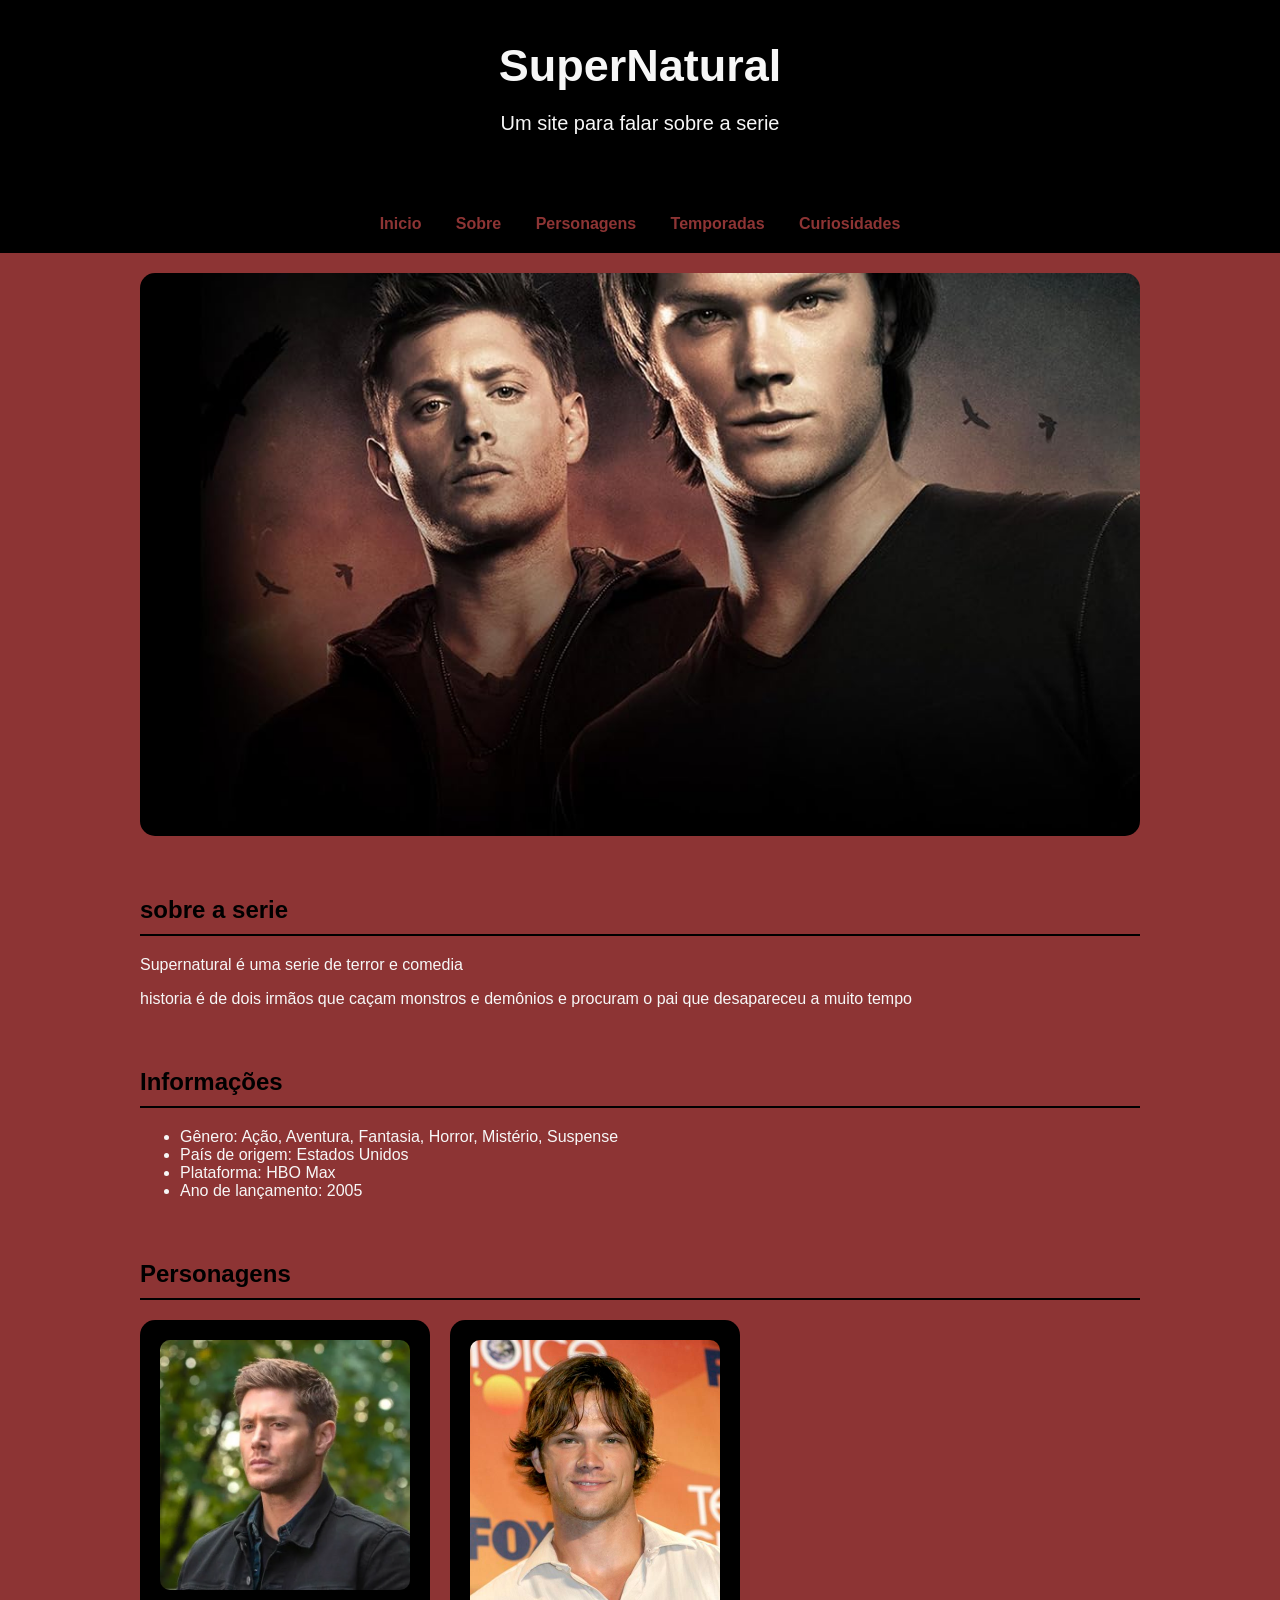
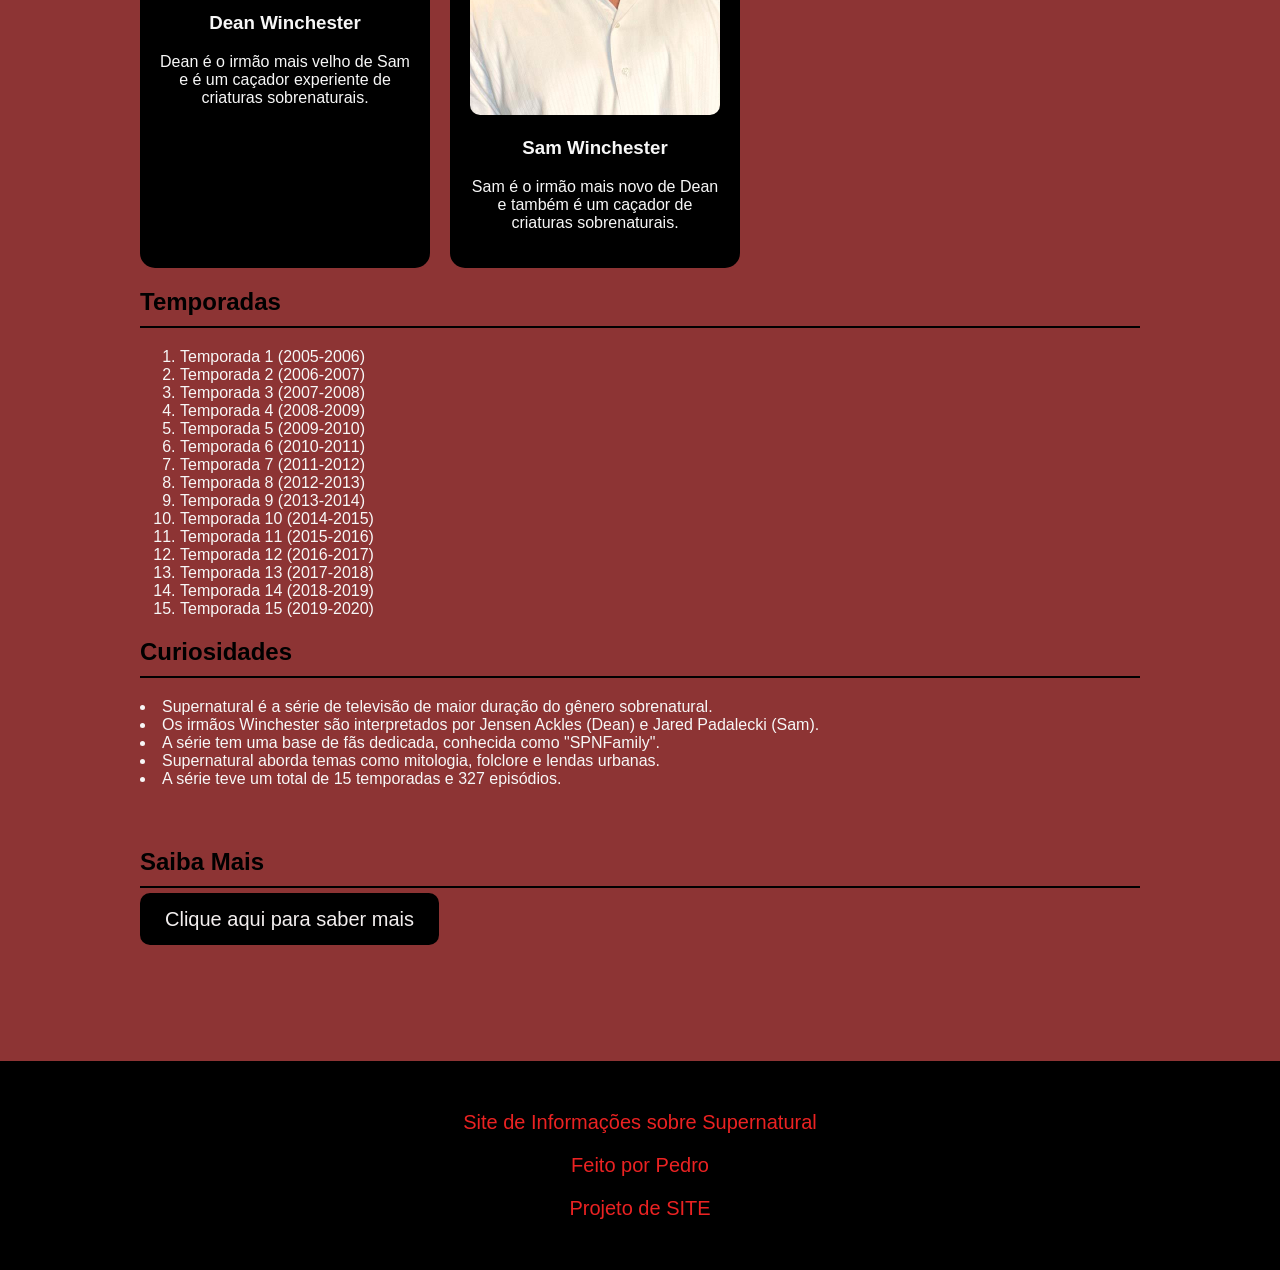
==== index.html @ 738eda1e "primeiro commit" ====
<!DOCTYPE html>
<html lang="en">
<head>
   
    <meta charset="UTF-8">
    <meta name="viewport" content="width=device-width, initial-scale=1.0">
    <title>Document</title>

    <link rel="stylesheet" href="style.css">
</head>
<body>

    <header id="inicio">

        <h1>SuperNatural</h1>

        <p>
            Um site para falar sobre a serie
        </p>

    </header>
        
    <nav>
        <a href="#inicio">Inicio</a>

        <a href="#sobre">Sobre</a>

        <a href="#personagem">Personagens</a>

        <a href="#temporada">Temporadas</a>

        <a href="#curiosidades">Curiosidades</a>  
           
    </nav>

    <main>

        <section class="banner">
          
        <img
        src="imagem/supernatural2.jpg"
        alt="imagem banner"
        >

        </section>

        <section id="sobre" >

            <H2>
                sobre a serie
            </H2>

            <p>
                Supernatural é uma serie de terror e comedia
            </p>

            <p>
               historia é de dois irmãos que caçam monstros e demônios
               e procuram o pai que desapareceu a muito tempo
            </p>


        </section>

        <section>

            <h2>Informações</h2>

            <ul>
                <li>Gênero: Ação, Aventura, Fantasia, Horror, Mistério, Suspense</li>
                <li>País de origem: Estados Unidos</li>
                <li>Plataforma: HBO Max</li>
                <li>Ano de lançamento: 2005</li>
            </ul>
               
        </section>

        <section id="personagem">

            <h2>Personagens</h2>
            <div class="personagem">

                <article class="card">

                    <img src="imagem/dean.jpg"
                     alt="Dean Winchester"
                     >

                     <h3>Dean Winchester</h3>

                     <p>Dean é o irmão mais velho de Sam e é um caçador experiente de criaturas sobrenaturais.</p>


                </article>

                <article class="card">
                     <img src="imagem/sam.jpg"
                     alt="Sam Winchester"
                     >

                     <h3>Sam Winchester</h3>

                        <p>Sam é o irmão mais novo de Dean e também é um caçador de criaturas sobrenaturais.</p>
                    
                    
                </article>

            </div>
            
            <section>

                <section id="temporada">

                    <h2>Temporadas</h2>

                    <ol>
                        <li>Temporada 1 (2005-2006)</li>
                        <li>Temporada 2 (2006-2007)</li>
                        <li>Temporada 3 (2007-2008)</li>
                        <li>Temporada 4 (2008-2009)</li>
                        <li>Temporada 5 (2009-2010)</li>
                        <li>Temporada 6 (2010-2011)</li>
                        <li>Temporada 7 (2011-2012)</li>
                        <li>Temporada 8 (2012-2013)</li>
                        <li>Temporada 9 (2013-2014)</li>
                        <li>Temporada 10 (2014-2015)</li>
                        <li>Temporada 11 (2015-2016)</li>
                        <li>Temporada 12 (2016-2017)</li>
                        <li>Temporada 13 (2017-2018)</li>
                        <li>Temporada 14 (2018-2019)</li>
                        <li>Temporada 15 (2019-2020)</li>
                    </ol>

            <section>
               
                <section id="curiosidades">

                    <h2>Curiosidades</h2>

                    <p>
                        <li>Supernatural é a série de televisão de maior duração do gênero sobrenatural.</li>
                        <li>Os irmãos Winchester são interpretados por Jensen Ackles (Dean) e Jared Padalecki (Sam).</li>
                        <li>A série tem uma base de fãs dedicada, conhecida como "SPNFamily".</li>
                        <li>Supernatural aborda temas como mitologia, folclore e lendas urbanas.</li>
                        <li>A série teve um total de 15 temporadas e 327 episódios.</li>
                    </p>

                </section>

                <section>

                    <h2>Saiba Mais</h2>

                    <a
                    class="botao"
                    href="https://pt.wikipedia.org/wiki/Supernatural_(s%C3%A9rie_de_televis%C3%A3o)"
                    target="_blank"
                    >Clique aqui para saber mais</a>

                </section>

    </main>

    <footer>
        <p>Site de Informações sobre Supernatural</p>
        <p>Feito por Pedro</p>
        <p>Projeto de SITE</p>
    </footer>


</body>

</html>
---- style.css ----
body {
    margin: 0;

    background-color: #8d3434;

    font-family: Arial, Helvetica, sans-serif;

    color: #f7f7f7;

}

header {
    background-color: #000000;

    padding: 40px;

    text-align: center;

}

header h1 {
    font-size: 45px;

    margin: 0;
  
}

header p {
    font-size: 20px;
}

nav {
    background-color: #000000;
    padding: 20px;
    text-align: center;

    position: sticky;
    top: 0;

}

nav a {
    color: #8d3434;

    text-decoration: none;

    margin: 15px;

    font-weight: bold;

}

nav a:hover {
    color: #551414;


}

main {
    max-width: 1000px;

    margin: auto;

    padding: 20px;

    
}

section {
    margin-bottom: 60px;

}

section h2 {
    color: #000000;

    border-bottom: 2px solid #000000;

    padding-bottom: 10px;
}

.banner img {
    width: 100%;

    display: block;

    margin: 0 auto;

    border-radius: 15px;
}

.personagem {
    display: flex;

    gap: 20px;

    flex-wrap: wrap;

}

.card {
    background-color: #000000;

    padding: 20px;

    border-radius: 15px;

    width: 250px;

    text-align: center;

}

.card img {
    width: 100%;

    border-radius: 10px;

}

.card:hover {

    background-color: #551414;

    transform: scale(1.05);

}

.botao {

    background-color: #000000;

    color: #f3efef;

    padding: 15px 25px;

    text-decoration: none;

    border-radius: 10px;

    font-size: 20px;

}

.botao:hover {

    background-color: #551414;

    transform: scale(1.05);

}

footer {
    background-color: #000000;

    padding: 30px;

    text-align: center;

    color: #eb2222;

    margin-top: 50px;

    font-size: 20px;


}
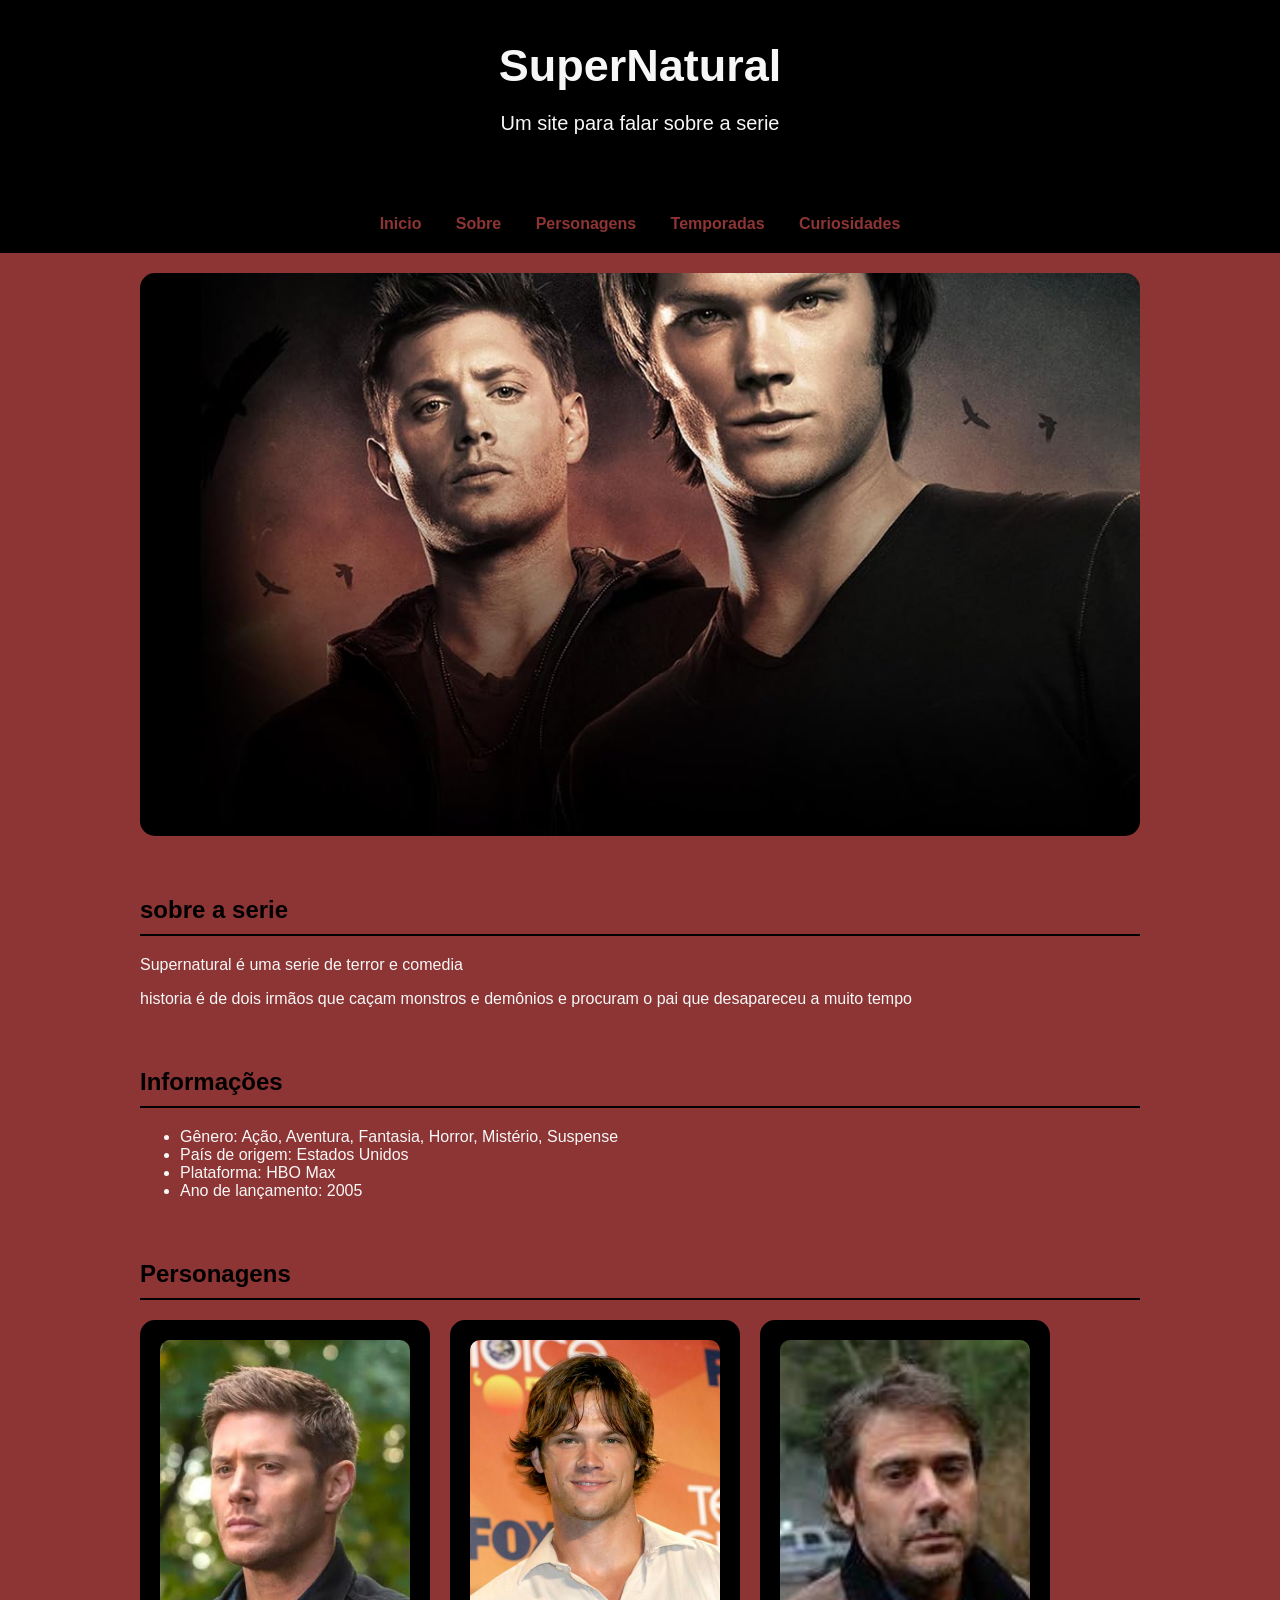
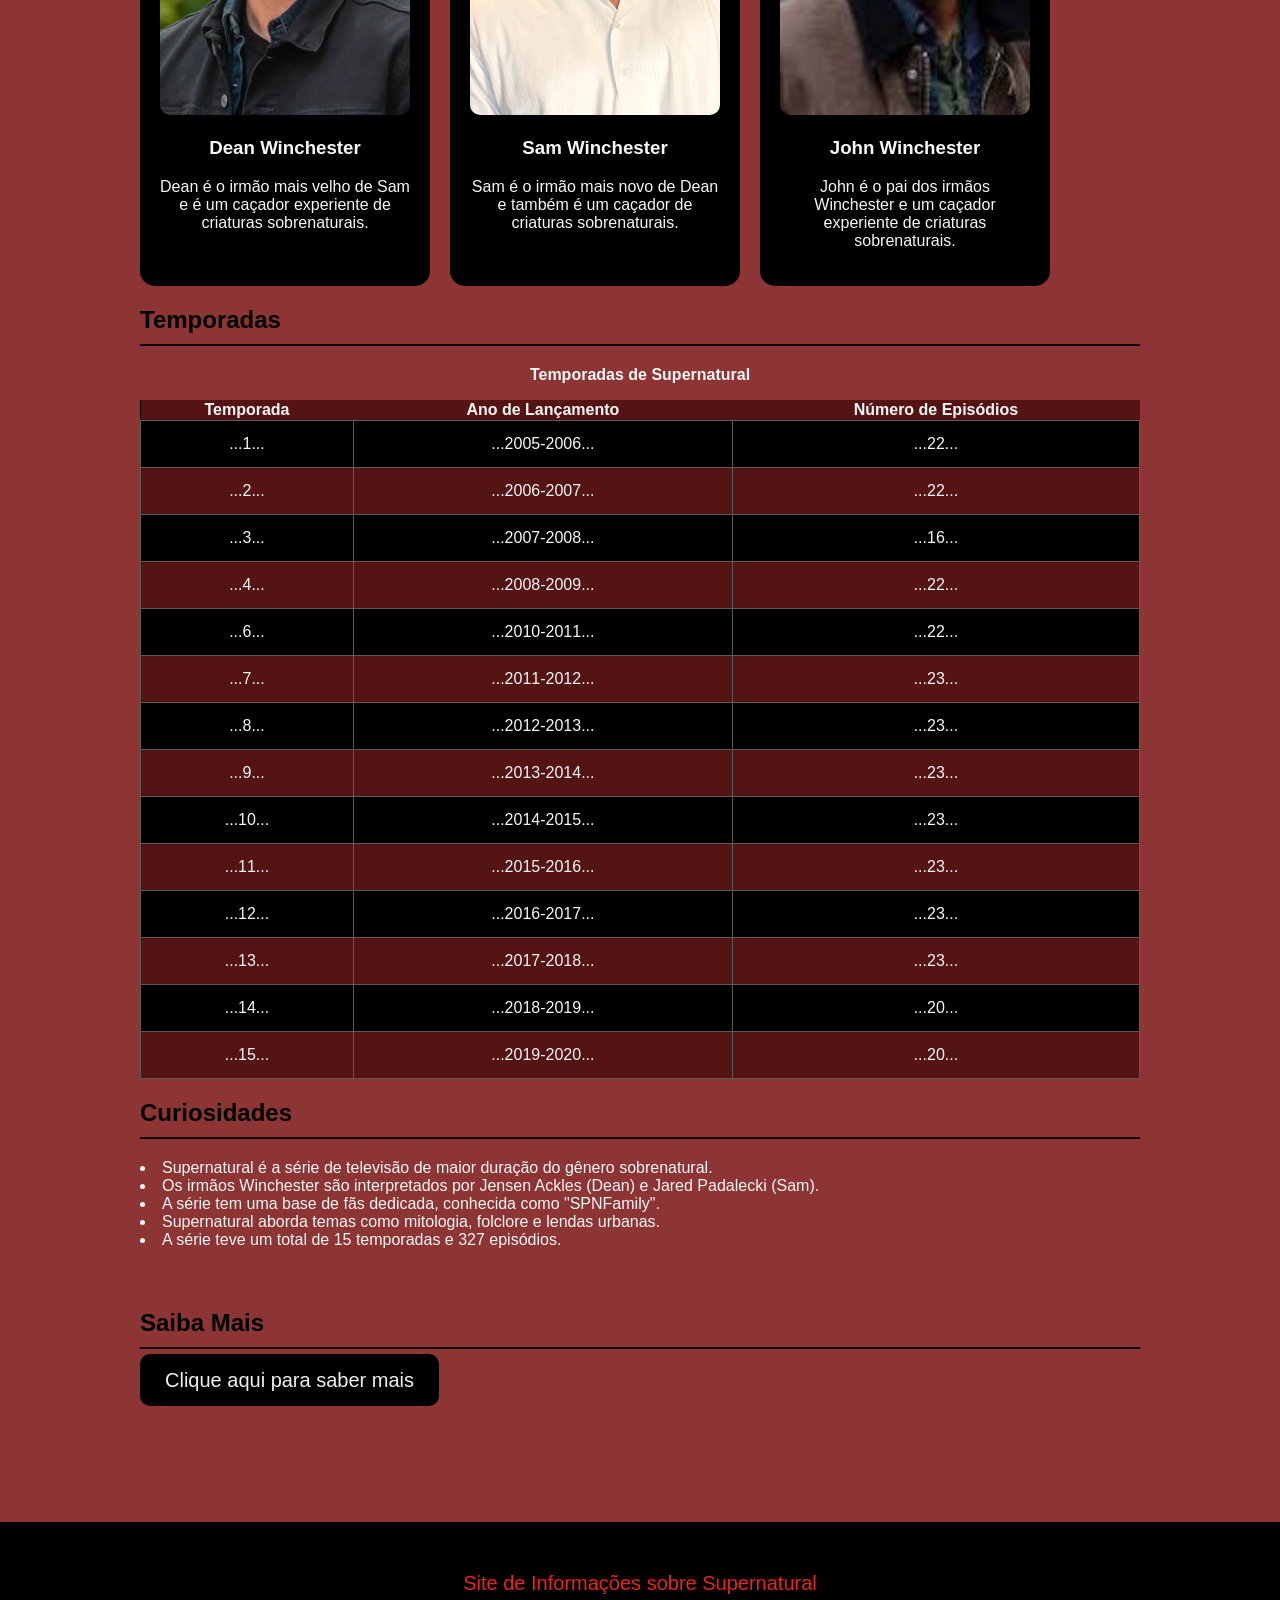
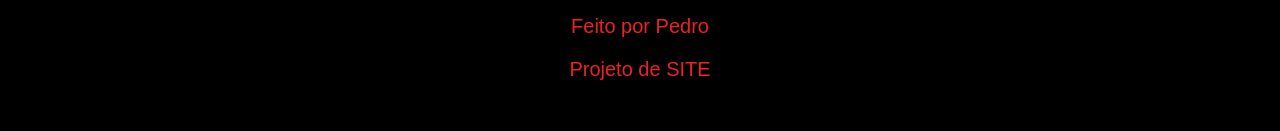
==== commit 5e9a0b9c: "att tabela" ====
--- a/index.html
+++ b/index.html
@@ -82,7 +82,7 @@
 
                 <article class="card">
 
-                    <img src="imagem/dean.jpg"
+                    <img src="imagem/dean.png"
                      alt="Dean Winchester"
                      >
 
@@ -105,6 +105,18 @@
                     
                 </article>
 
+                <article class="card">
+                     <img src="imagem/john.png"
+                     alt="John Winchester"
+                     >
+
+                     <h3>John Winchester</h3>
+
+                        <p>
+                        John é o pai dos irmãos Winchester e um caçador experiente de criaturas sobrenaturais.</p>
+
+                       </p> 
+
             </div>
             
             <section>
@@ -113,23 +125,142 @@
 
                     <h2>Temporadas</h2>
 
-                    <ol>
-                        <li>Temporada 1 (2005-2006)</li>
-                        <li>Temporada 2 (2006-2007)</li>
-                        <li>Temporada 3 (2007-2008)</li>
-                        <li>Temporada 4 (2008-2009)</li>
-                        <li>Temporada 5 (2009-2010)</li>
-                        <li>Temporada 6 (2010-2011)</li>
-                        <li>Temporada 7 (2011-2012)</li>
-                        <li>Temporada 8 (2012-2013)</li>
-                        <li>Temporada 9 (2013-2014)</li>
-                        <li>Temporada 10 (2014-2015)</li>
-                        <li>Temporada 11 (2015-2016)</li>
-                        <li>Temporada 12 (2016-2017)</li>
-                        <li>Temporada 13 (2017-2018)</li>
-                        <li>Temporada 14 (2018-2019)</li>
-                        <li>Temporada 15 (2019-2020)</li>
-                    </ol>
+                    <div class="tabela">
+
+                        <table>
+
+                            <caption>Temporadas de Supernatural</caption>
+
+                            <thead>
+
+                                <tr>
+
+                                    <th scope="col">Temporada</th>
+                                    <th scope="col">Ano de Lançamento</th>
+                                    <th scope="col">Número de Episódios</th>
+
+
+                                </tr>
+
+                            </thead>
+
+                           <tbody>
+
+                              <tr>
+
+                                <td>...1...</td>
+                                <td>...2005-2006...</td>
+                                <td>...22...</td>
+
+                              </tr> 
+                              
+                              <tr>
+
+                                <td>...2...</td>
+                                <td>...2006-2007...</td>
+                                <td>...22...</td>
+
+                              </tr>
+
+                                <tr>
+    
+                                <td>...3...</td>
+                                    <td>...2007-2008...</td>
+                                    <td>...16...</td>
+
+                                </tr>
+
+                                <tr>
+
+                                   <td>...4...</td>
+                                <td>...2008-2009...</td>
+                                 <td>...22...</td>
+
+                                </tr>
+
+                                
+
+                               <tr>
+
+                               <td>...6...</td>
+                               <td>...2010-2011...</td>
+                              <td>...22...</td>
+
+                               </tr>
+
+                              <tr>
+
+                               <td>...7...</td>
+                              <td>...2011-2012...</td>
+                              <td>...23...</td>
+
+                             </tr>
+
+                              <tr>
+                             <td>...8...</td>
+                              <td>...2012-2013...</td>
+                              <td>...23...</td>
+
+                              </tr>
+
+                            <tr>
+
+                            <td>...9...</td>
+                             <td>...2013-2014...</td>
+                          <td>...23...</td>
+                          </tr>
+
+                         <tr>
+
+                         <td>...10...</td>
+                         <td>...2014-2015...</td>
+                         <td>...23...</td>
+
+                         </tr>
+
+                        <tr>
+
+                       <td>...11...</td>
+                       <td>...2015-2016...</td>
+                      <td>...23...</td>
+
+                     </tr>
+
+                     <tr>
+                    <td>...12...</td>
+                   <td>...2016-2017...</td>
+                 <td>...23...</td>
+
+                   </tr>
+
+                  <tr>
+
+               <td>...13...</td>
+               <td>...2017-2018...</td>
+               <td>...23...</td>
+
+               </tr>
+
+               <tr>
+
+               <td>...14...</td>
+              <td>...2018-2019...</td>
+              <td>...20...</td>
+
+              </tr>
+
+              <tr>
+
+              <td>...15...</td>
+           <td>...2019-2020...</td>
+         <td>...20...</td>
+           </tr>
+
+                           </tbody>
+
+                        </table>
+
+                    </div>
 
             <section>
                
--- a/style.css
+++ b/style.css
@@ -164,4 +164,56 @@
     font-size: 20px;
 
 
-}+}
+
+
+.tabela {
+    
+    overflow-x: auto;
+
+}
+
+table{
+
+    border-collapse: collapse;
+
+    min-width: 650px;
+
+    width: 100%;
+
+    background-color: #000000;
+
+}
+
+caption {
+
+    color: #f7f7f7;
+
+    font-weight: bold;
+
+    margin-bottom: 16px;
+
+    text-align: center;
+
+}
+
+td{
+
+    border: 1px solid #5c5c5c;
+
+    padding: 14px;
+
+    text-align: center;
+}
+
+th{
+
+    background-color: #551414;
+}
+
+tbody tr:nth-child(even) {
+
+    background-color: #551414;
+    
+}
+    
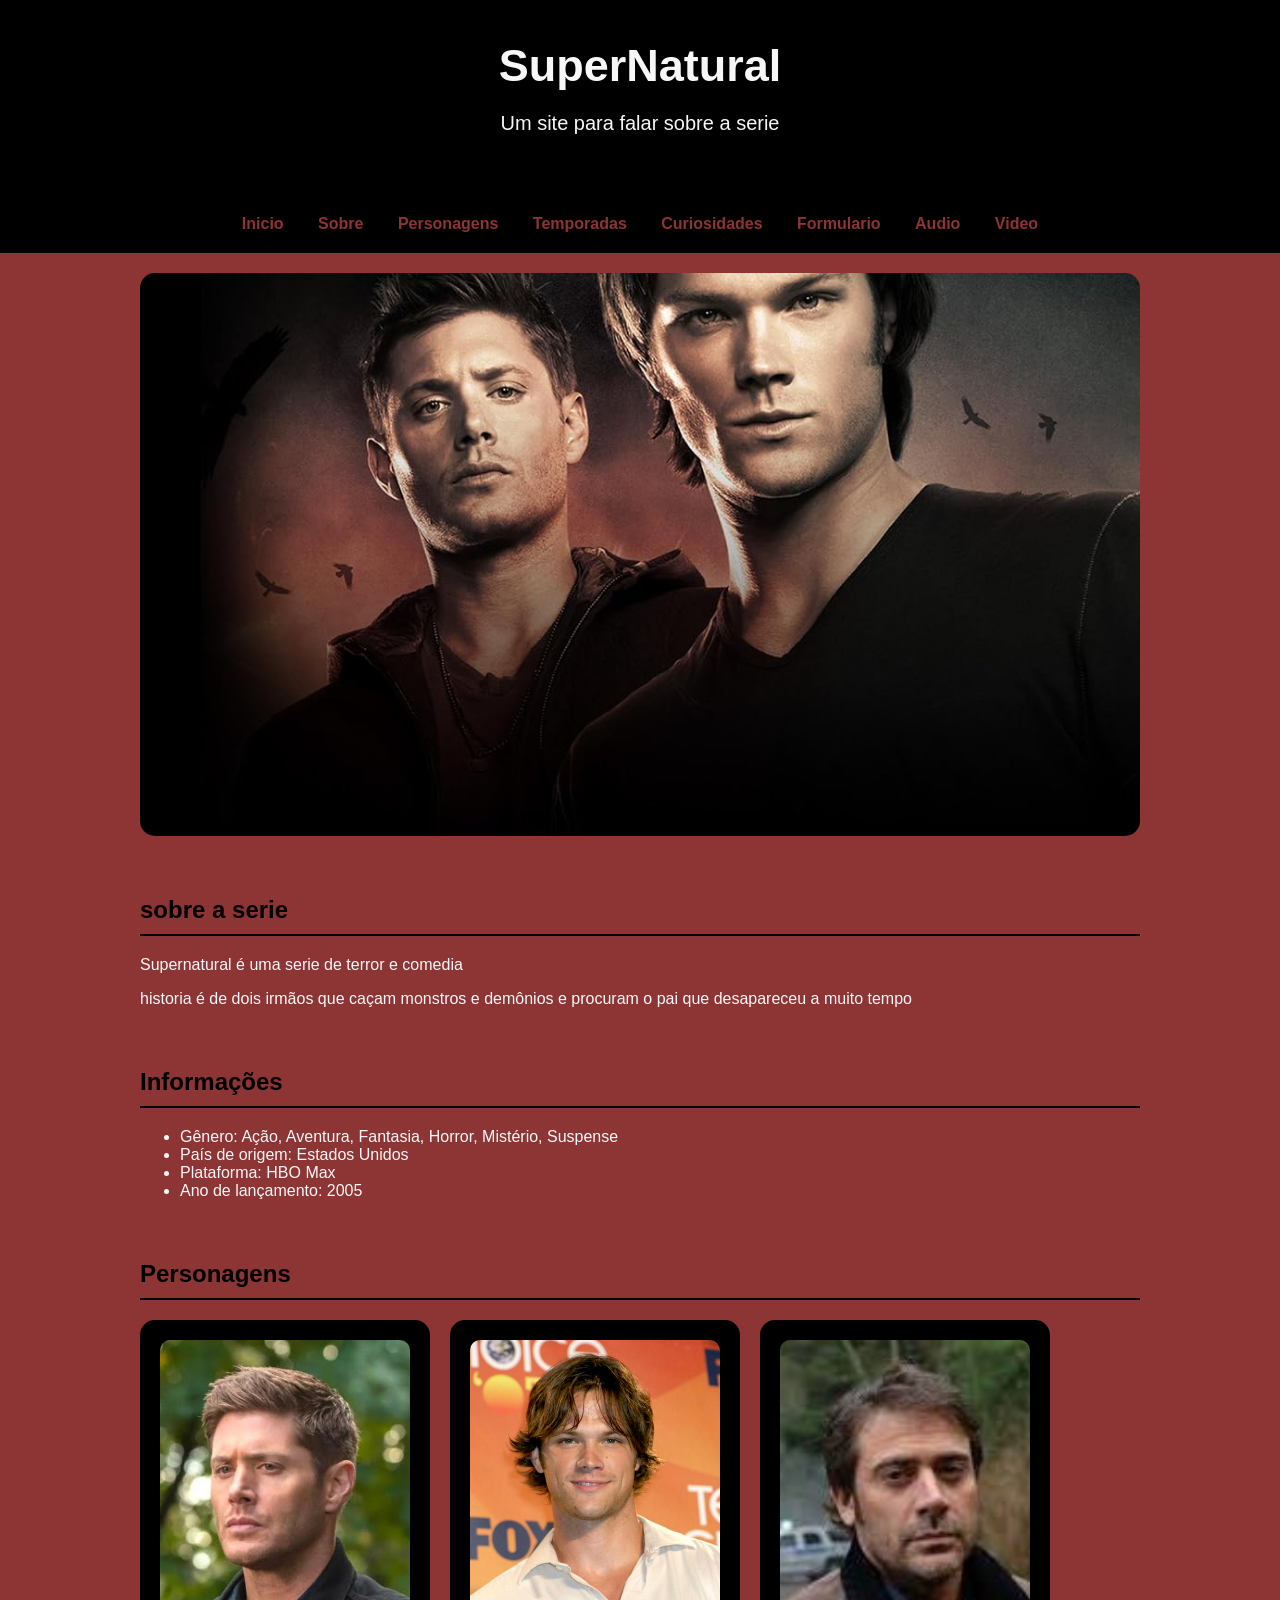
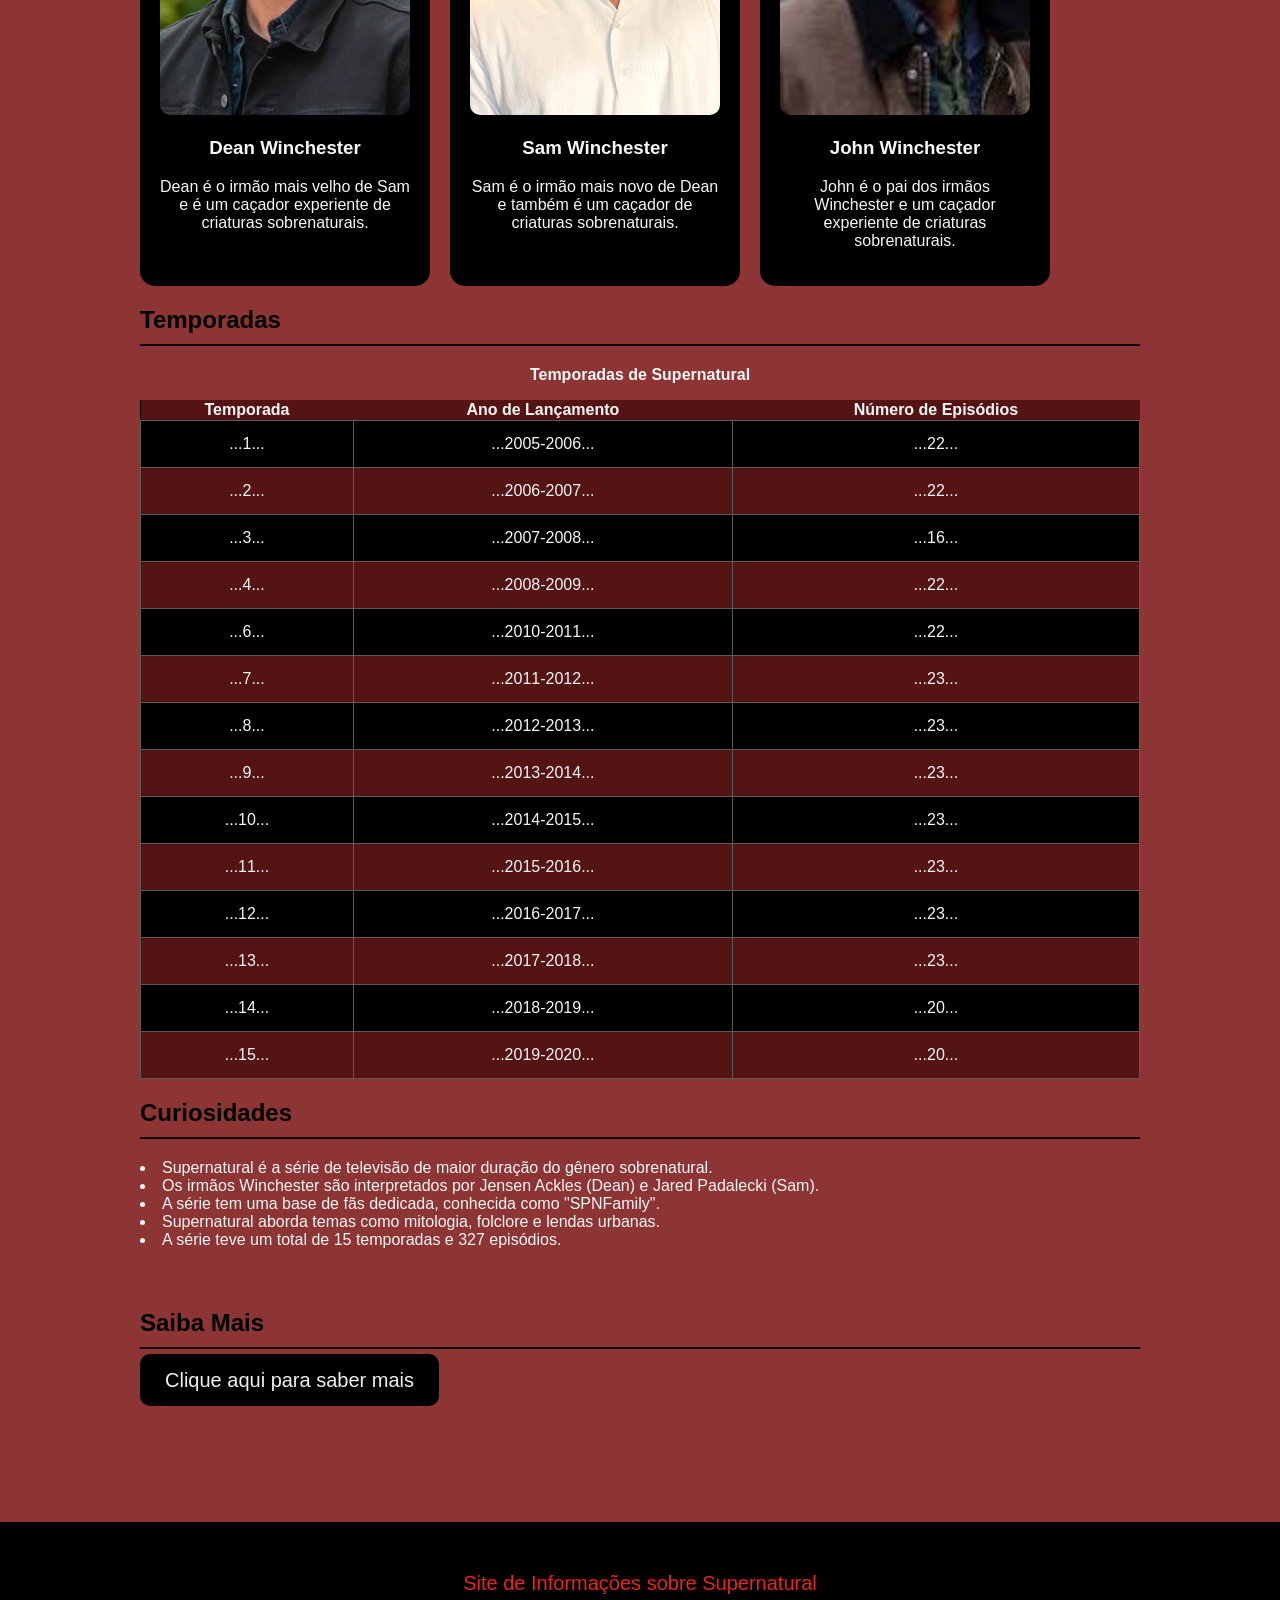
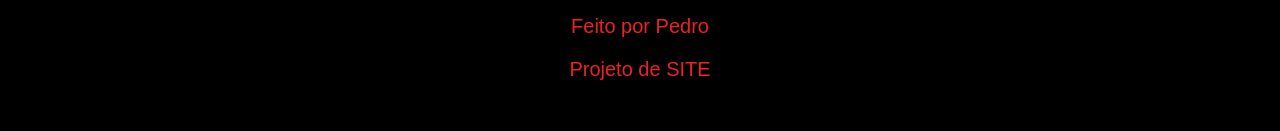
==== commit 1611becc: "Adiciona paginas html e ignora mídias pesadas" ====
--- a/index.html
+++ b/index.html
@@ -30,6 +30,12 @@
         <a href="#temporada">Temporadas</a>
 
         <a href="#curiosidades">Curiosidades</a>  
+
+        <a href="formulario.html">Formulario</a>
+
+        <a href="audio.html">Audio</a>
+
+        <a href="video.html">Video</a>
            
     </nav>
 
--- a/style.css
+++ b/style.css
@@ -216,4 +216,35 @@
     background-color: #551414;
     
 }
-    
+audio,
+video {
+    max-width: 50%;
+
+    max-height: 50%;
+    
+    background-color: #000000;
+
+    align-items: center
+    ;
+
+}
+
+code{
+
+    color: #000000;
+
+}
+
+.video-center{
+
+    display: flex;
+
+    justify-content: center;
+
+    align-items: center;
+
+    height: 100%;
+}
+
+
+    
